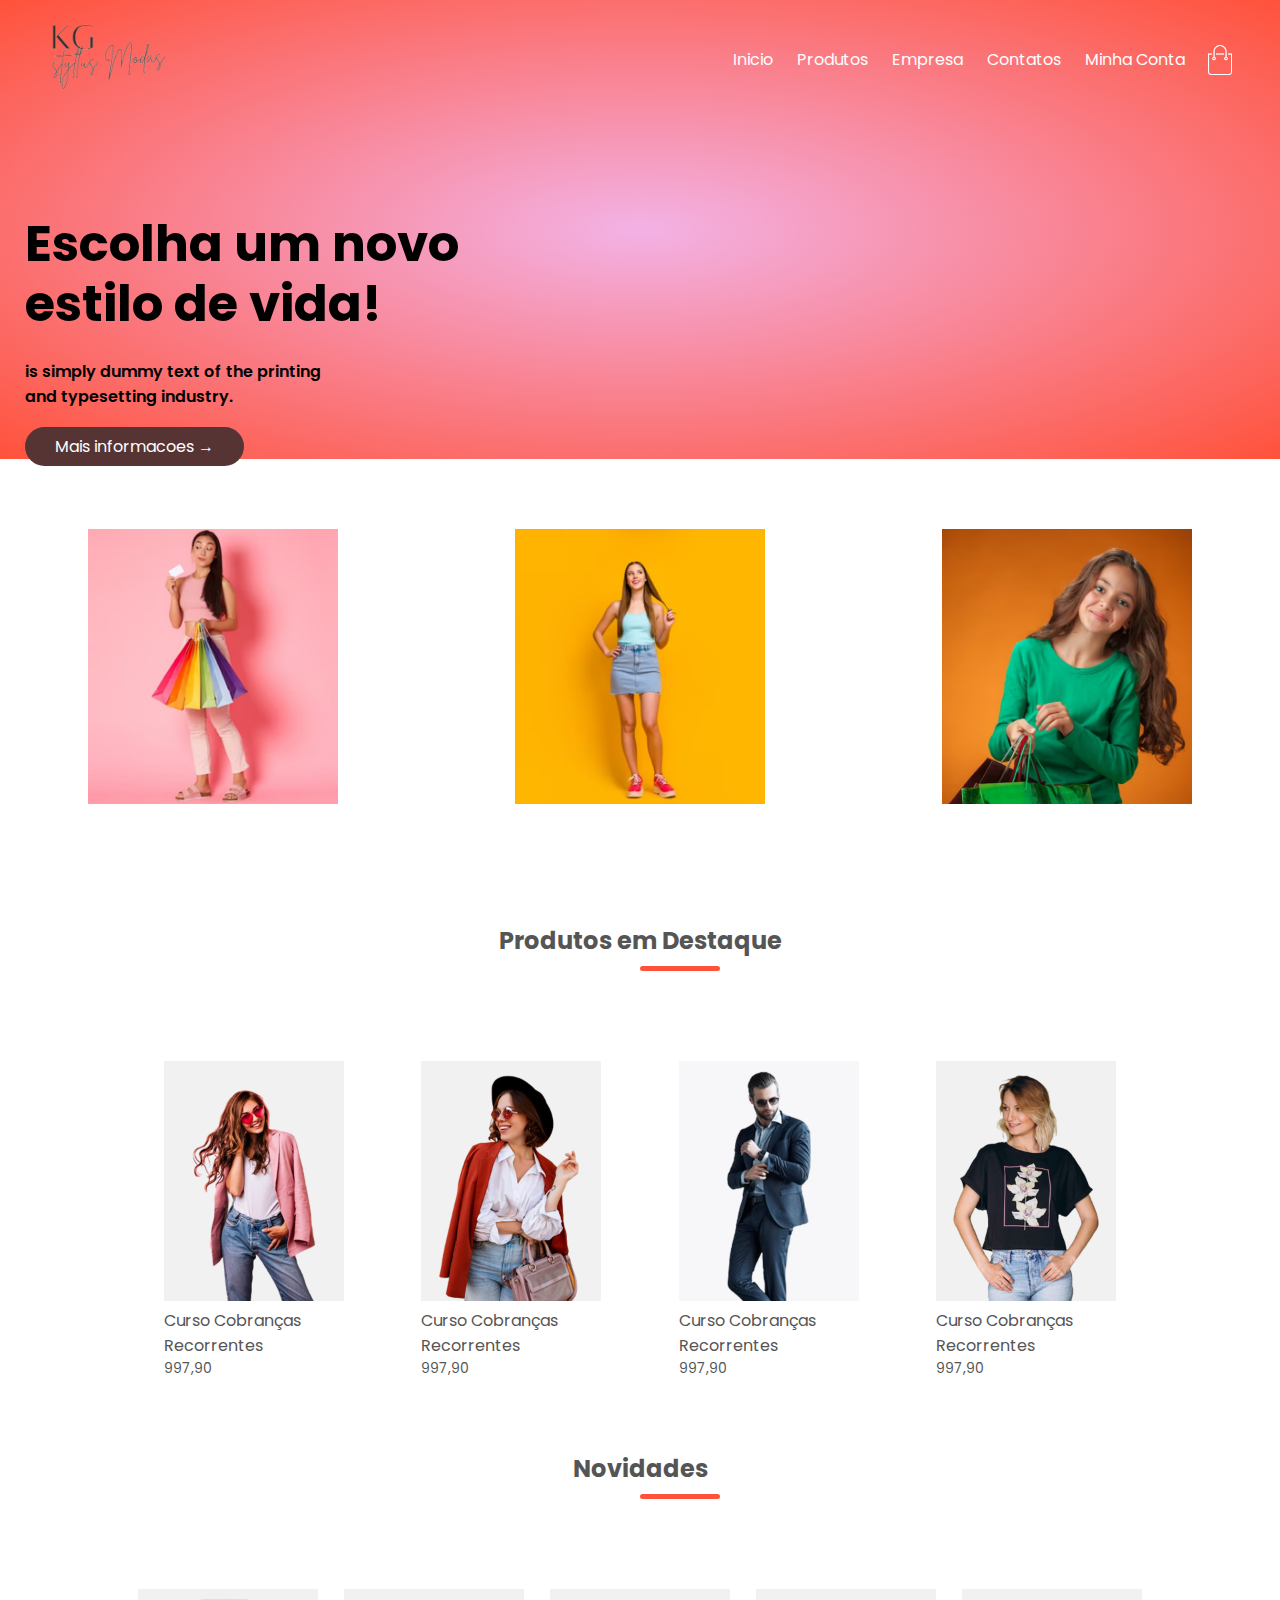
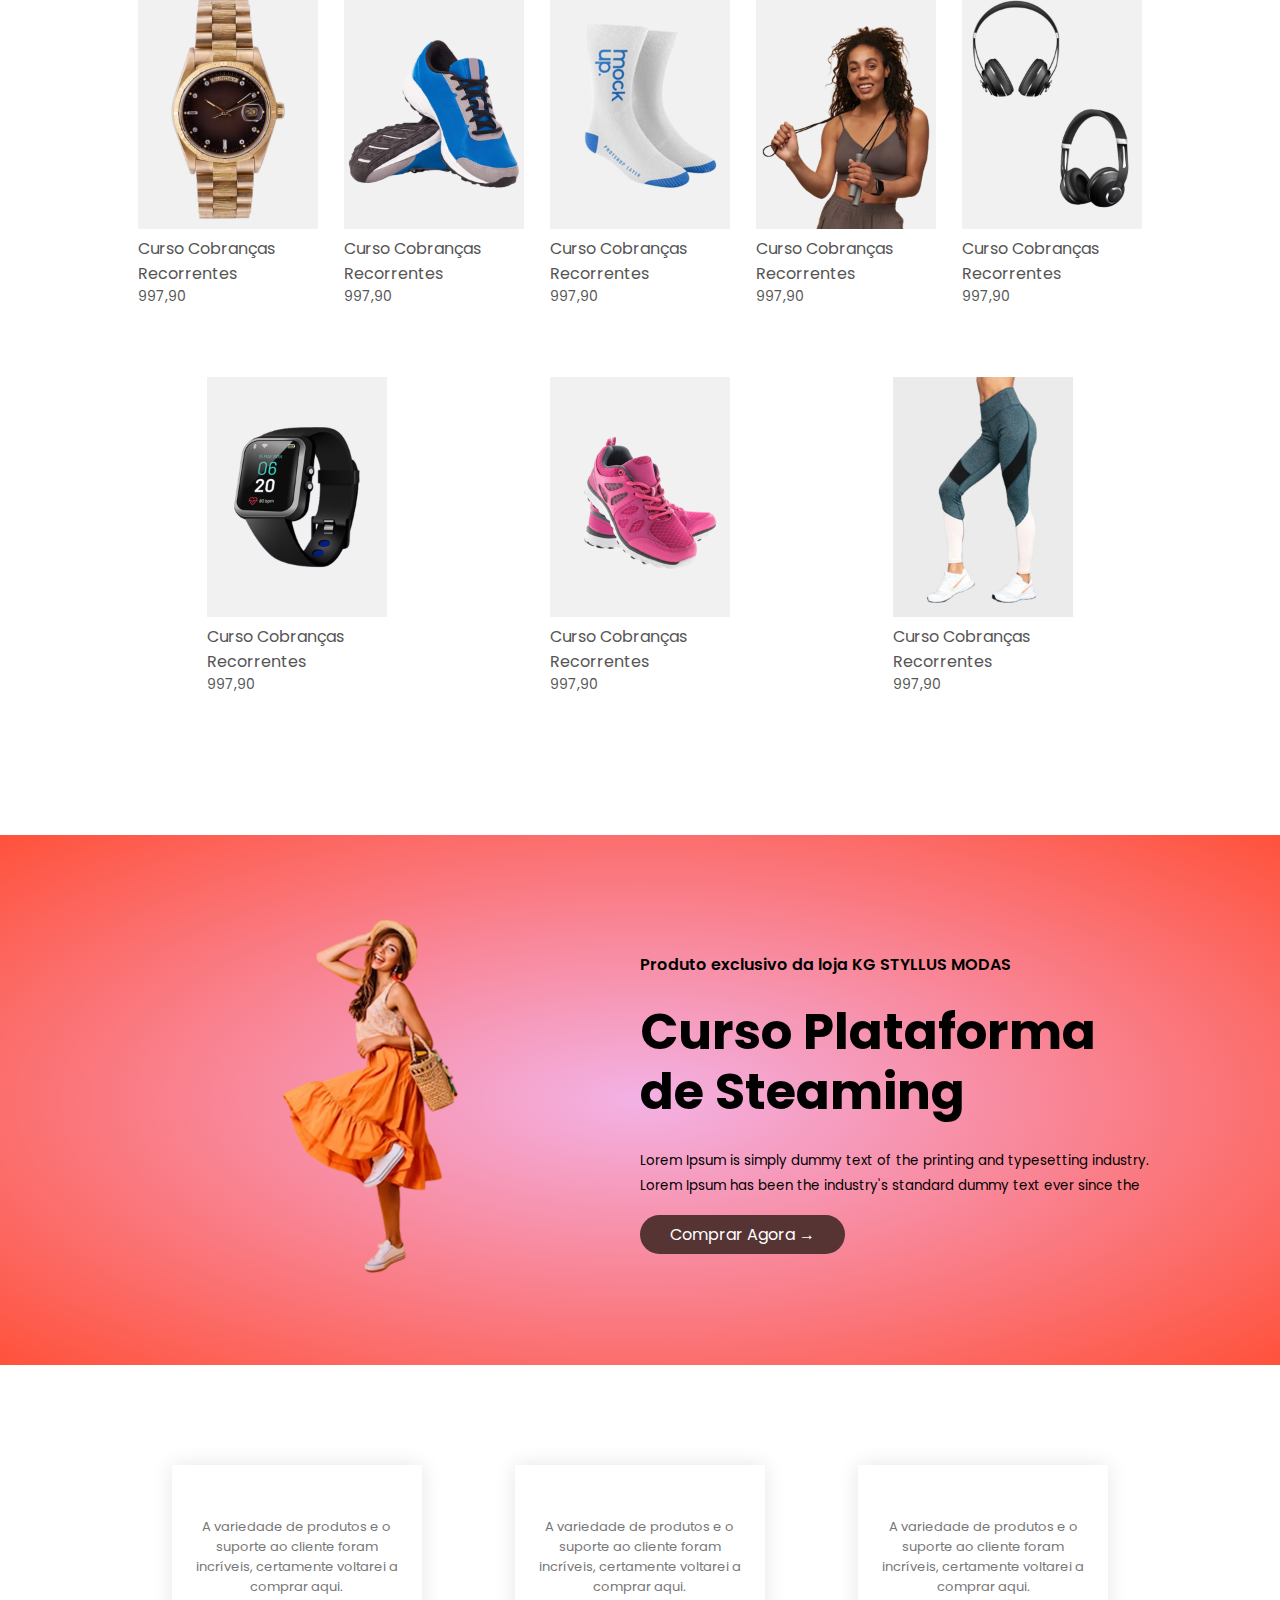
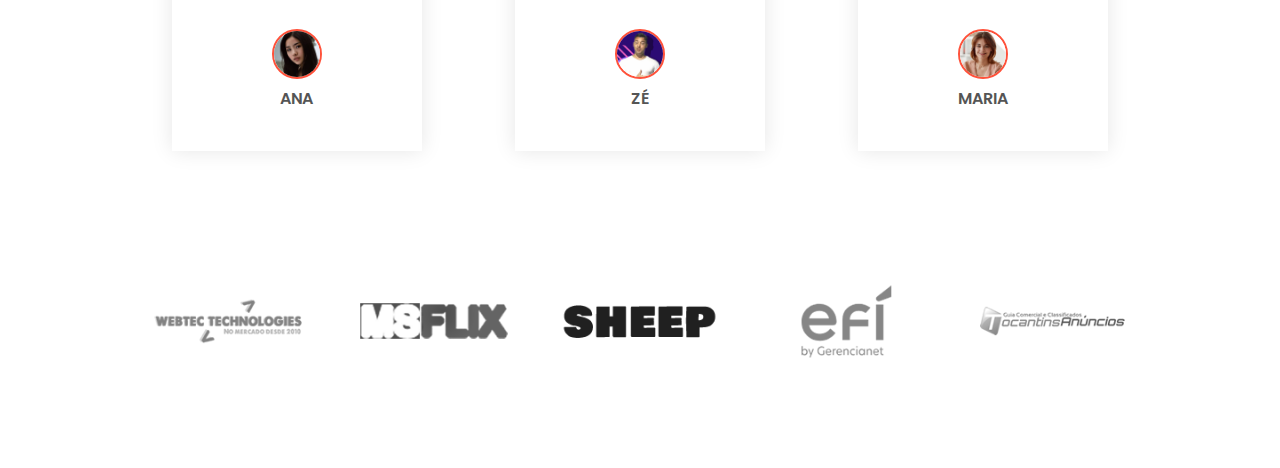
==== index.html @ 768f48ec "tela principal" ====
<!DOCTYPE html>
<html lang="pt-br">

<head>
    <meta charset="UTF-8">
    <meta name="viewport" content="width=device-width, initial-scale=1.0">
    <title>KG STYLLUS MODAS</title>
    <link rel="stylesheet" href="assets/css/style.css">
</head>

<body>

    <!--INICIO DO BANNER KGSTYLLUSMODAS.COM.BR-->
    <div class="banner">
        <!--INICIO DO CONTAINER KGSTYLLUSMODAS.COM.BR-->
        <div class="container">
            <!--INICIO NAVEGACAO TOPO KGSTYLLUSMODAS.COM.BR-->
            <div class="navbar">
                <div class="logo">
                    <img src="assets/imgkg/logo1-sem-fundo.png" alt="KG STYLLUS MODAS" width="125px">
                </div>
                <!--INICIO MENU DE NAVEGAÇAO TOPO KGSTYLLUSMODAS.COM.BR-->
                <nav>
                    <ul id="MenuItens">
                        <li> <a href="" title="">Inicio</a></li>
                        <li> <a href="" title="">Produtos</a></li>
                        <li> <a href="" title="">Empresa</a></li>
                        <li> <a href="" title="">Contatos</a></li>
                        <li> <a href="" title="">Minha Conta</a></li>
                    </ul>
                </nav>
                <!--FIM MENU DE NAVEGAÇAO TOPO KGSTYLLUSMODAS.COM.BR -->

                <img src="assets/img/carrinho.png" alt="" width="30px" height="30px">

            </div>
            <!--FIM NAVEGACAO TOPO KGSTYLLUSMODAS.COM.BR -->

            <!--INICIO TEXTO DO BANNER KGSTYLLUSMODAS.COM.BR-->
            <div class="linha">
                <div class="col-2">
                    <h1>Escolha um novo <br>estilo de vida!</h1>
                    <p>is simply dummy text of the printing <br>and typesetting industry.</p>
                    <br><a href="" class="btn">Mais informacoes &#8594;</a>
                </div>


                <div class="col-2">
                    <img src="assets/img/banner-1.png" alt="">
                </div>
            </div>
            <!--FIM TEXTO DO BANNER KGSTYLLUSMODAS.COM.BR-->
        </div>
        <!--FIM DO CONTAINER KGSTYLLUSMODAS.COM.BR-->
    </div>
    <!--FIM DO BANNER KGSTYLLUSMODAS.COM.BR-->

    <!--INICIO CATEGORIAS EM DESTAQUE KGSTYLLUSMODAS.COM.BR -->
    <div class="categorias">
        <!--INICIO CORPO-CATEGORIAS EM DESTAQUE KGSTYLLUSMODAS.COM.BR -->
        <div class="">
            <!--INICIO LINHA DO CORPO-CATEGORIAS EM DESTAQUE KGSTYLLUSMODAS.COM.BR -->
            <div class="linha">
                <div class="col-3">
                    <img src="assets/img/categoria-1.jpg" alt="">
                </div>
                <div class="col-3">
                    <img src="assets/img/categoria-2.jpg" alt="">
                </div>
                <div class="col-3">
                    <img src="assets/img/categoria-3.jpg" alt="">
                </div>
            </div>
            <!--FIM LINHA DO CORPO-CATEGORIAS EM DESTAQUE KGSTYLLUSMODAS.COM.BR -->

        </div>
        <!--FIM CORPO-CATEGORIAS EM DESTAQUE KGSTYLLUSMODAS.COM.BR -->
    </div>
    <!--FIM CATEGORIAS EM DESTAQUE KGSTYLLUSMODAS.COM.BR -->
    <!--INICIO PRODUTOS EM DESTAQUE KGSTYLLUSMODAS.COM.BR-->
    <div class="corpo-categorias">
        <h2 class="titulo">Produtos em Destaque</h2>

        <!--INICIO LINHA DO PRODUTO EM DESTAQUE KGSTYLLUSMODAS.COM.BR -->
        <div class="linha">
            <!--INICIO ITEM PRODUTOS EM DESTAQUE KGSTYLLUSMODAS.COM.BR-->
            <div class="col-4">
                <img src="assets/img/produto-1.jpg" alt="">
                <h4>Curso Cobranças Recorrentes</h4>
                <div class="classificacao">
                    <ion-icon name="star"></ion-icon>
                    <ion-icon name="star"></ion-icon>
                    <ion-icon name="star"></ion-icon>
                    <ion-icon name="star"></ion-icon>
                    <ion-icon name="star"></ion-icon>
                </div>
                <p>997,90</p>
            </div>
            <!--FIM ITEM PRODUTOS EM DESTAQUE KGSTYLLUSMODAS.COM.BR-->
            <!--INICIO ITEM PRODUTOS EM DESTAQUE KGSTYLLUSMODAS.COM.BR-->
            <div class="col-4">
                <img src="assets/img/produto-2.jpg" alt="">
                <h4>Curso Cobranças Recorrentes</h4>
                <div class="classificacao">
                    <ion-icon name="star"></ion-icon>
                    <ion-icon name="star"></ion-icon>
                    <ion-icon name="star"></ion-icon>
                    <ion-icon name="star"></ion-icon>
                    <ion-icon name="star"></ion-icon>
                </div>
                <p>997,90</p>
            </div>
            <!--FIM ITEM PRODUTOS EM DESTAQUE KGSTYLLUSMODAS.COM.BR-->
            <!--INICIO ITEM PRODUTOS EM DESTAQUE KGSTYLLUSMODAS.COM.BR-->
            <div class="col-4">
                <img src="assets/img/produto-3.jpg" alt="">
                <h4>Curso Cobranças Recorrentes</h4>
                <div class="classificacao">
                    <ion-icon name="star"></ion-icon>
                    <ion-icon name="star"></ion-icon>
                    <ion-icon name="star"></ion-icon>
                    <ion-icon name="star"></ion-icon>
                    <ion-icon name="star"></ion-icon>
                </div>
                <p>997,90</p>
            </div>
            <!--FIM ITEM PRODUTOS EM DESTAQUE KGSTYLLUSMODAS.COM.BR-->
            <!--INICIO ITEM PRODUTOS EM DESTAQUE KGSTYLLUSMODAS.COM.BR-->
            <div class="col-4">
                <img src="assets/img/produto-4.jpg" alt="">
                <h4>Curso Cobranças Recorrentes</h4>
                <div class="classificacao">
                    <ion-icon name="star"></ion-icon>
                    <ion-icon name="star"></ion-icon>
                    <ion-icon name="star"></ion-icon>
                    <ion-icon name="star"></ion-icon>
                    <ion-icon name="star"></ion-icon>
                </div>
                <p>997,90</p>
            </div>
            <!--FIM ITEM PRODUTOS EM DESTAQUE KGSTYLLUSMODAS.COM.BR-->
        </div>
        <!--FIM LINHA DO PRODUTO EM DESTAQUE KGSTYLLUSMODAS.COM.BR -->




        <h2 class="titulo">Novidades</h2>

        <!--INICIO LINHA DO PRODUTO EM DESTAQUE KGSTYLLUSMODAS.COM.BR -->
        <div class="linha">
            <!--INICIO ITEM PRODUTOS EM DESTAQUE KGSTYLLUSMODAS.COM.BR-->
            <div class="col-4">
                <img src="assets/img/produto-5.jpg" alt="">
                <h4>Curso Cobranças Recorrentes</h4>
                <div class="classificacao">
                    <ion-icon name="star"></ion-icon>
                    <ion-icon name="star"></ion-icon>
                    <ion-icon name="star"></ion-icon>
                    <ion-icon name="star"></ion-icon>
                    <ion-icon name="star"></ion-icon>
                </div>
                <p>997,90</p>
            </div>
            <!--FIM ITEM PRODUTOS EM DESTAQUE KGSTYLLUSMODAS.COM.BR-->
            <!--INICIO ITEM PRODUTOS EM DESTAQUE KGSTYLLUSMODAS.COM.BR-->
            <div class="col-4">
                <img src="assets/img/produto-6.jpg" alt="">
                <h4>Curso Cobranças Recorrentes</h4>
                <div class="classificacao">
                    <ion-icon name="star"></ion-icon>
                    <ion-icon name="star"></ion-icon>
                    <ion-icon name="star"></ion-icon>
                    <ion-icon name="star"></ion-icon>
                    <ion-icon name="star"></ion-icon>
                </div>
                <p>997,90</p>
            </div>
            <!--FIM ITEM PRODUTOS EM DESTAQUE KGSTYLLUSMODAS.COM.BR-->
            <!--INICIO ITEM PRODUTOS EM DESTAQUE KGSTYLLUSMODAS.COM.BR-->
            <div class="col-4">
                <img src="assets/img/produto-7.jpg" alt="">
                <h4>Curso Cobranças Recorrentes</h4>
                <div class="classificacao">
                    <ion-icon name="star"></ion-icon>
                    <ion-icon name="star"></ion-icon>
                    <ion-icon name="star"></ion-icon>
                    <ion-icon name="star"></ion-icon>
                    <ion-icon name="star"></ion-icon>
                </div>
                <p>997,90</p>
            </div>
            <!--FIM ITEM PRODUTOS EM DESTAQUE KGSTYLLUSMODAS.COM.BR-->
            <!--INICIO ITEM PRODUTOS EM DESTAQUE KGSTYLLUSMODAS.COM.BR-->
            <div class="col-4">
                <img src="assets/img/produto-8.jpg" alt="">
                <h4>Curso Cobranças Recorrentes</h4>
                <div class="classificacao">
                    <ion-icon name="star"></ion-icon>
                    <ion-icon name="star"></ion-icon>
                    <ion-icon name="star"></ion-icon>
                    <ion-icon name="star"></ion-icon>
                    <ion-icon name="star"></ion-icon>
                </div>
                <p>997,90</p>
            </div>
            <!--FIM ITEM PRODUTOS EM DESTAQUE KGSTYLLUSMODAS.COM.BR-->
            <!--INICIO ITEM PRODUTOS EM DESTAQUE KGSTYLLUSMODAS.COM.BR-->
            <div class="col-4">
                <img src="assets/img/produto-9.jpg" alt="">
                <h4>Curso Cobranças Recorrentes</h4>
                <div class="classificacao">
                    <ion-icon name="star"></ion-icon>
                    <ion-icon name="star"></ion-icon>
                    <ion-icon name="star"></ion-icon>
                    <ion-icon name="star"></ion-icon>
                    <ion-icon name="star"></ion-icon>
                </div>
                <p>997,90</p>
            </div>
            <!--FIM ITEM PRODUTOS EM DESTAQUE KGSTYLLUSMODAS.COM.BR-->
            <!--INICIO ITEM PRODUTOS EM DESTAQUE KGSTYLLUSMODAS.COM.BR-->
            <div class="col-4">
                <img src="assets/img/produto-10.jpg" alt="">
                <h4>Curso Cobranças Recorrentes</h4>
                <div class="classificacao">
                    <ion-icon name="star"></ion-icon>
                    <ion-icon name="star"></ion-icon>
                    <ion-icon name="star"></ion-icon>
                    <ion-icon name="star"></ion-icon>
                    <ion-icon name="star"></ion-icon>
                </div>
                <p>997,90</p>
            </div>
            <!--FIM ITEM PRODUTOS EM DESTAQUE KGSTYLLUSMODAS.COM.BR-->
            <!--INICIO ITEM PRODUTOS EM DESTAQUE KGSTYLLUSMODAS.COM.BR-->
            <div class="col-4">
                <img src="assets/img/produto-11.jpg" alt="">
                <h4>Curso Cobranças Recorrentes</h4>
                <div class="classificacao">
                    <ion-icon name="star"></ion-icon>
                    <ion-icon name="star"></ion-icon>
                    <ion-icon name="star"></ion-icon>
                    <ion-icon name="star"></ion-icon>
                    <ion-icon name="star"></ion-icon>
                </div>
                <p>997,90</p>
            </div>
            <!--FIM ITEM PRODUTOS EM DESTAQUE KGSTYLLUSMODAS.COM.BR-->
            <!--INICIO ITEM PRODUTOS EM DESTAQUE KGSTYLLUSMODAS.COM.BR-->
            <div class="col-4">
                <img src="assets/img/produto-12.jpg" alt="">
                <h4>Curso Cobranças Recorrentes</h4>
                <div class="classificacao">
                    <ion-icon name="star"></ion-icon>
                    <ion-icon name="star"></ion-icon>
                    <ion-icon name="star"></ion-icon>
                    <ion-icon name="star"></ion-icon>
                    <ion-icon name="star"></ion-icon>
                </div>
                <p>997,90</p>
            </div>
            <!--FIM ITEM PRODUTOS EM DESTAQUE KGSTYLLUSMODAS.COM.BR-->
        </div>
        <!--FIM LINHA DO PRODUTO EM DESTAQUE KGSTYLLUSMODAS.COM.BR -->


    </div>

    <!--FIM PRODUTOS EM DESTAQUE KGSTYLLUSMODAS.COM.BR-->


    <!--INICIO OFERTAS KGSTYLLUSMODAS.COM.BR-->
    <div class="ofertas">
        <div class="corpo-categorias">
            <div class="linha">

                <div class="col-2">
                    <img src="assets/img/banner-2.png" alt="" class="oferta-img">
                </div>
                <div class="col-2">
                    <p>Produto exclusivo da loja KG STYLLUS MODAS</p>
                    <h1>Curso Plataforma de Steaming</h1>
                    <small>Lorem Ipsum is simply dummy text of the printing and typesetting industry. Lorem Ipsum has
                        been the industry's standard dummy text ever since the </small>
                    <br> <br> <a href="" class="btn">Comprar Agora &#8594;</a>
                </div>
            </div>
        </div>
    </div>
    <!--FIM OFERTAS KGSTYLLUSMODAS.COM.BR-->

    <!--INICIO DEPOIMENTOS KGSTYLLUSMODAS.COM.BR-->
    <div class="depoimentos">
        <div class="corpo-categorias">
            <div class="linha">

                <!--INICIO ITEM DEPOIMENTOS KGSTYLLUSMODAS.COM.BR-->
                <div class="col-3">
                    <ion-icon name="ribbon" class="depoimento-icone"></ion-icon>
                    <p>A variedade de produtos e o suporte ao cliente foram incríveis, certamente voltarei a comprar
                        aqui.
                    </p>
                    <div class="classificacao">
                        <ion-icon name="star"></ion-icon>
                        <ion-icon name="star"></ion-icon>
                        <ion-icon name="star"></ion-icon>
                        <ion-icon name="star"></ion-icon>
                        <ion-icon name="star"></ion-icon>
                    </div>
                    <img src="assets/img/cliente-1.png" alt="">
                    <h3>ANA</h3>
                </div>

                <!--INICIO ITEM DEPOIMENTOS KGSTYLLUSMODAS.COM.BR-->
                <div class="col-3">
                    <ion-icon name="ribbon" class="depoimento-icone"></ion-icon>
                    <p>A variedade de produtos e o suporte ao cliente foram incríveis, certamente voltarei a comprar
                        aqui.
                    </p>
                    <div class="classificacao">
                        <ion-icon name="star"></ion-icon>
                        <ion-icon name="star"></ion-icon>
                        <ion-icon name="star"></ion-icon>
                        <ion-icon name="star"></ion-icon>
                        <ion-icon name="star"></ion-icon>
                    </div>
                    <img src="assets/img/cliente-2.png" alt="">
                    <h3>ZÉ</h3>
                </div>

                <!--INICIO ITEM DEPOIMENTOS KGSTYLLUSMODAS.COM.BR-->
                <div class="col-3">
                    <ion-icon name="ribbon" class="depoimento-icone"></ion-icon>
                    <p>A variedade de produtos e o suporte ao cliente foram incríveis, certamente voltarei a comprar
                        aqui.
                    </p>
                    <div class="classificacao">
                        <ion-icon name="star"></ion-icon>
                        <ion-icon name="star"></ion-icon>
                        <ion-icon name="star"></ion-icon>
                        <ion-icon name="star"></ion-icon>
                        <ion-icon name="star"></ion-icon>
                    </div>
                    <img src="assets/img/cliente-3.png" alt="">
                    <h3>MARIA</h3>
                </div>
                <!--FIM ITEM DEPOIMENTOS KGSTYLLYSMODA.COM.BR-->
            </div>
        </div>
    </div>

    <!--FIM DEPOIMENTOS KGSTYLLUSMODAS.COM.BR-->

    <!--INICIO MARCAS KGSTYLLUSMODAS.COM.BR-->
    <div class="marcas">
        <div class="corpo-categorias">
            <div class="linha">

                <div class="col-5">
                    <img src="assets/img/marca-1.png" alt="">
                </div>

                <div class="col-5">
                    <img src="assets/img/marca-2.png" alt="">
                </div>

                <div class="col-5">
                    <img src="assets/img/marca-3.png" alt="">
                </div>

                <div class="col-5">
                    <img src="assets/img/marca-4.png" alt="">
                </div>

                <div class="col-5">
                    <img src="assets/img/marca-5.png" alt="">
                </div>

            </div>
        </div>
    </div>
        <!--FIM MARCAS KGSTYLLUSMODAS.COM.BR-->

        <script type="module" src="https://unpkg.com/ionicons@7.1.0/dist/ionicons/ionicons.esm.js"></script>
        <script nomodule src="https://unpkg.com/ionicons@7.1.0/dist/ionicons/ionicons.js"></script>
        <script src="/assets/js/app.js"></script>
</body>

</html>
---- assets/css/style.css ----
@import url('https://fonts.googleapis.com/css2?family=Poppins:ital,wght@0,100;0,200;0,300;0,400;0,500;0,600;0,700;0,800;0,900;1,100;1,200;1,300;1,400;1,500;1,600;1,700;1,800;1,900&display=swap');
*{
    margin: 0;
    padding: 0;
    box-sizing: border-box;
}

:root{
    --cor-padrao:#ff523b;
    --cor-padrao-hover:#f3b2e5;
    --cor-fonte:#fff;
    --cor-fonte-p:#555;
    --cor-btn:#563434;
    /*--cor-btn-hover:#15ff00;*/
    --cor-btn-hover: #eb9659;
    --cor-btn-fonte:#000;
    --cor-fonte-corpo: #555;
    --cor-fonte-corpo-leve: #777;
}

body{
    font-family: 'Poppins', sans-serif;
}

.banner{
    background: radial-gradient(var(--cor-padrao-hover), var(--cor-padrao));
}

.banner .linha{
    margin-top: 70px;
}
.container{
    max-width: 1300px;
    margin:  auto;
    padding-left: 25px;
    padding-right: 25px;
}

.navbar{
    display: flex;
    align-items: center;
    padding: 20px;
}

nav{
    flex: 1;
    text-align: right;
}

nav ul{
    display: inline-block;
    list-style-type: none;
}

nav ul li{
    display: inline-block;
    margin-right: 20px;
}

nav ul li a{
    text-decoration: none;
    color: var(--cor-fonte);
}

.banner p{
    color: var(--cor-fonte);
}

p{
    color: var(--cor-fonte-p);  
}


.linha{
    display: flex;
    align-items: center;
    flex-wrap: wrap;
    justify-content: space-around; /*essa configuração alinha td mundo ao centro*/
}

.col-2{
    flex-basis: 50%;
    min-width: 300px;
}

.col-2 img{
    max-width: 100%;
    padding: 50px 0;
}

.col-2 h1{
    font-size: 50px;
    line-height: 60px; /*usado para espaçamento entre as linhas*/
    margin: 25px 0;
}


.col-2 p{
    font-weight: 600;
    color: var(--cor-btn-fonte);
}

.btn {
    text-decoration: none;
    color: var(--cor-fonte);
    background: var(--cor-btn);
    padding: 8px 30px;
    margin: 30px 0;
    border-radius: 30px;
    transition: background 0.5s; /*transition botão "mais informações"*/
}

.btn:hover{
    background: var(--cor-btn-hover);
    color: var(--cor-fonte);  /*cor do botao com transition*/
}

.categorias{
    margin: 70px 0;
}

.corpo-categorias{
    max-width: 1080px;
    margin: auto;
    padding-left: 25px;
    padding-right: 25px;
}

.col-3{
    flex-basis: 30%;
    max-width: 250px;
    margin-bottom: 30px;
}

.col-3 img {
    width: 100%;
    object-fit: cover; /*recortar imagem*/
    object-position: center; /*estender imagem no centro*/ /*esses dois serve para fazer com que ele se ajuste conforme a tela se ajusta*/
}

.col-4{
    flex-basis: 25%;
    max-width: 200px;
    padding: 10px;
    margin-bottom: 50px; 
    transition: transform 0.5s;
}

.col-4:hover{
    transform: scale(1.1);
}

.col-4 img{
    width: 100%;
    width: 100%;
    object-fit: cover; /*recortar imagem*/
    object-position: center; /*estender imagem no centro*/ /*esses dois serve para fazer com que ele se ajuste conforme a tela se ajusta*/
}

.titulo{
    position: relative;
    line-height: 60px;
    margin: 0 auto 80px;
    text-align: center;
    color: var(--cor-fonte-corpo);
}

.titulo::after{
    content: '';
    background-color: var(--cor-padrao);
    width: 80px;
    height: 5px;
    border-radius:5px;
    position: absolute;
    bottom: 0;
    left: 50%;
    transition: traslateX(-50%);
}

h4{
    color: var(--cor-fonte-corpo);
    font-weight: normal;
}

.col-4 p{
    font-size: 14px;
}

.classificacao ion-icon{
    color: var(--cor-padrao);
}

/*-----------------OFERTAS---------------*/
.ofertas{
    background: radial-gradient(var(--cor-padrao-hover), var(--cor-padrao));
    margin-top: 80px;
    padding: 30px 0 ;
}

.col-2 .oferta-img{
    padding: 50px;
}

small{
    color: var(--cor-btn-fonte);
}


/*-----------------DEPOIMENTOS---------------*/

.depoimentos{
    padding-top: 100px;
}

.depoimentos .col-3{
    text-align: center;
    padding: 40px 20px;
    box-shadow: 0 0 20px 0 rgba(0, 0, 0, 0.1);
    cursor: pointer;
    transition: transform 0.5s;
    
}

.depoimentos .col-3:hover{
    transform: scale(1.1);
}

.depoimentos .col-3 img{
    width: 50px;
    border-radius: 50%;
    margin-top: 20px;
    border: 2px solid var(--cor-padrao);
}
.depoimento-icone{
    font-size: 34px;
    color: var(--cor-padrao);
}

.col-3 p{
    font-size: 13px;
    color: var(--cor-fonte-corpo-leve);
    margin: 12px 0;
}

.depoimentos .col-3 h3{
    font-size: 16px;
    font-weight: 600;
    color: var(--cor-fonte-corpo)
    
}

/*-----------------MARCAS---------------*/
.marcas{
    margin: 100px;
}

.col-5{
    width: 160px; 
}

.col-5 img{
    width: 100%;
    cursor: pointer;
    filter: grayscale(100%);
}

.col-5 img:hover{
    filter: grayscale(0%);
}
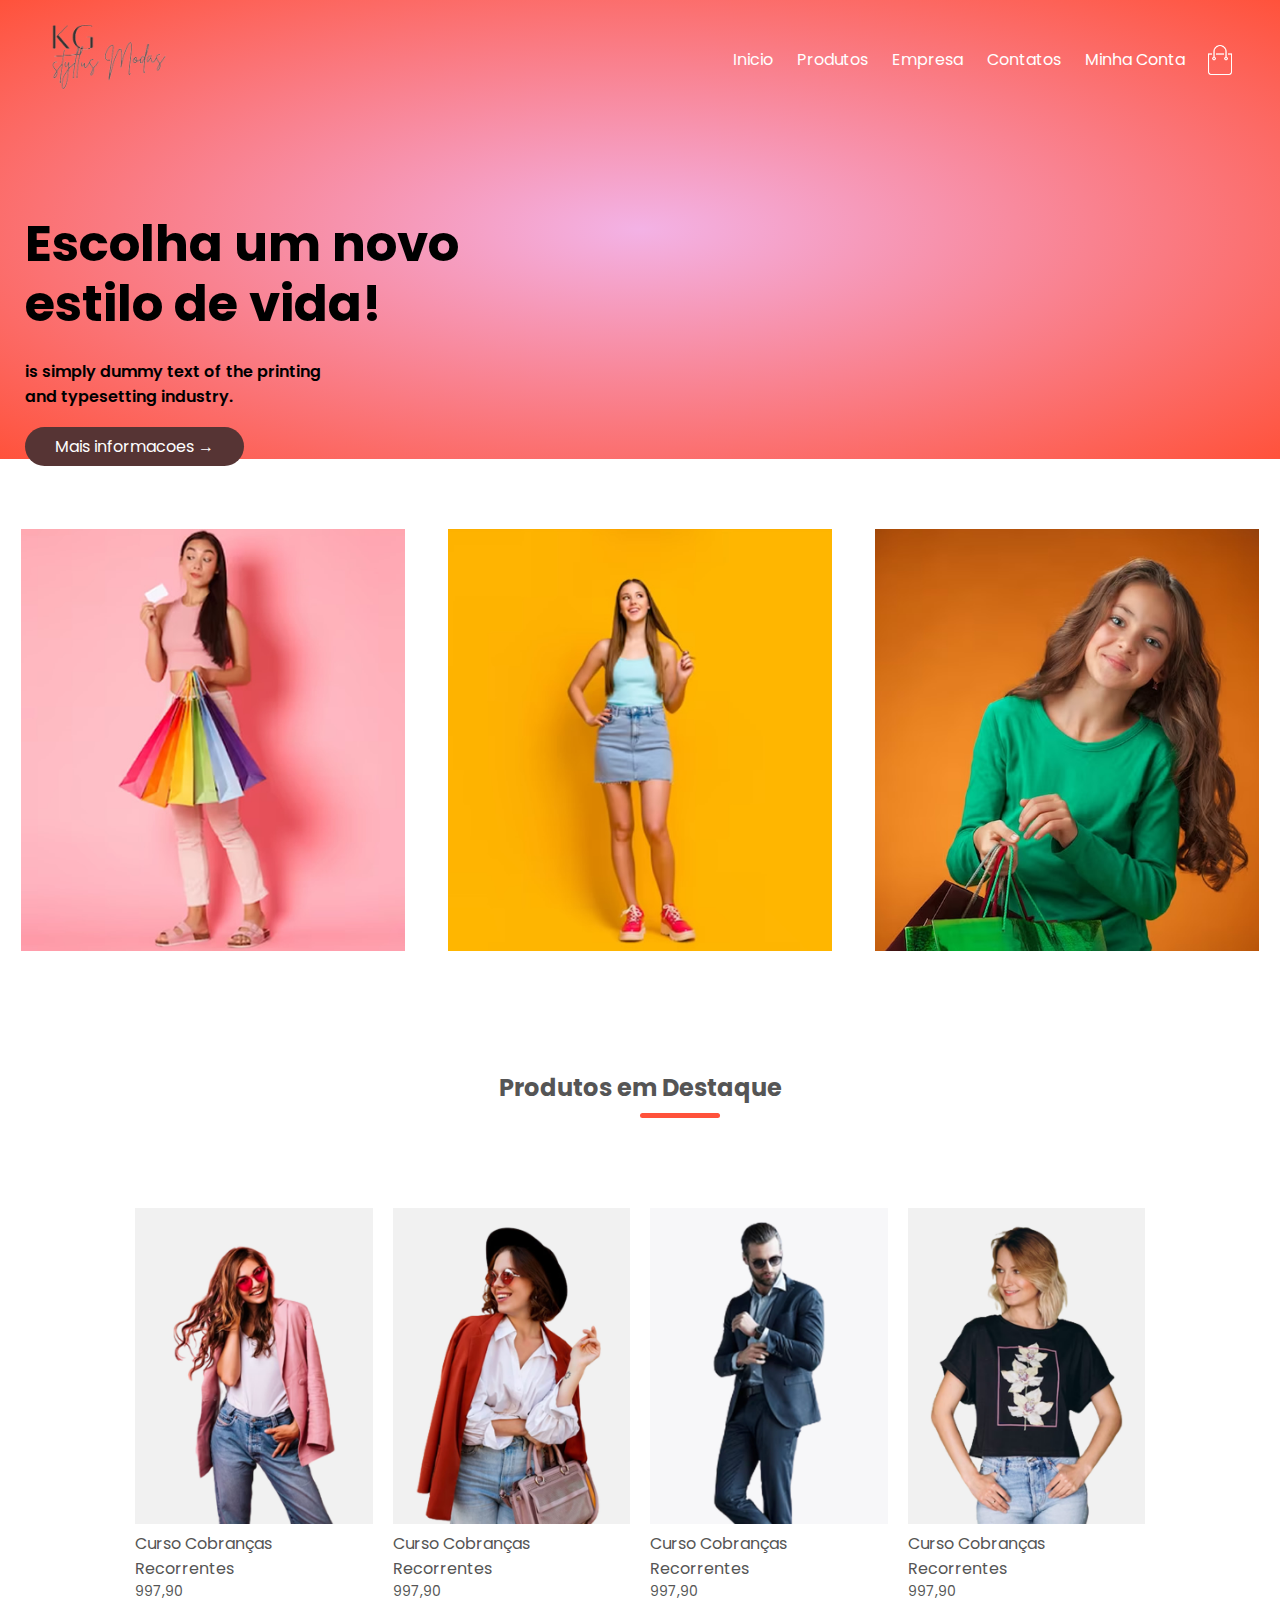
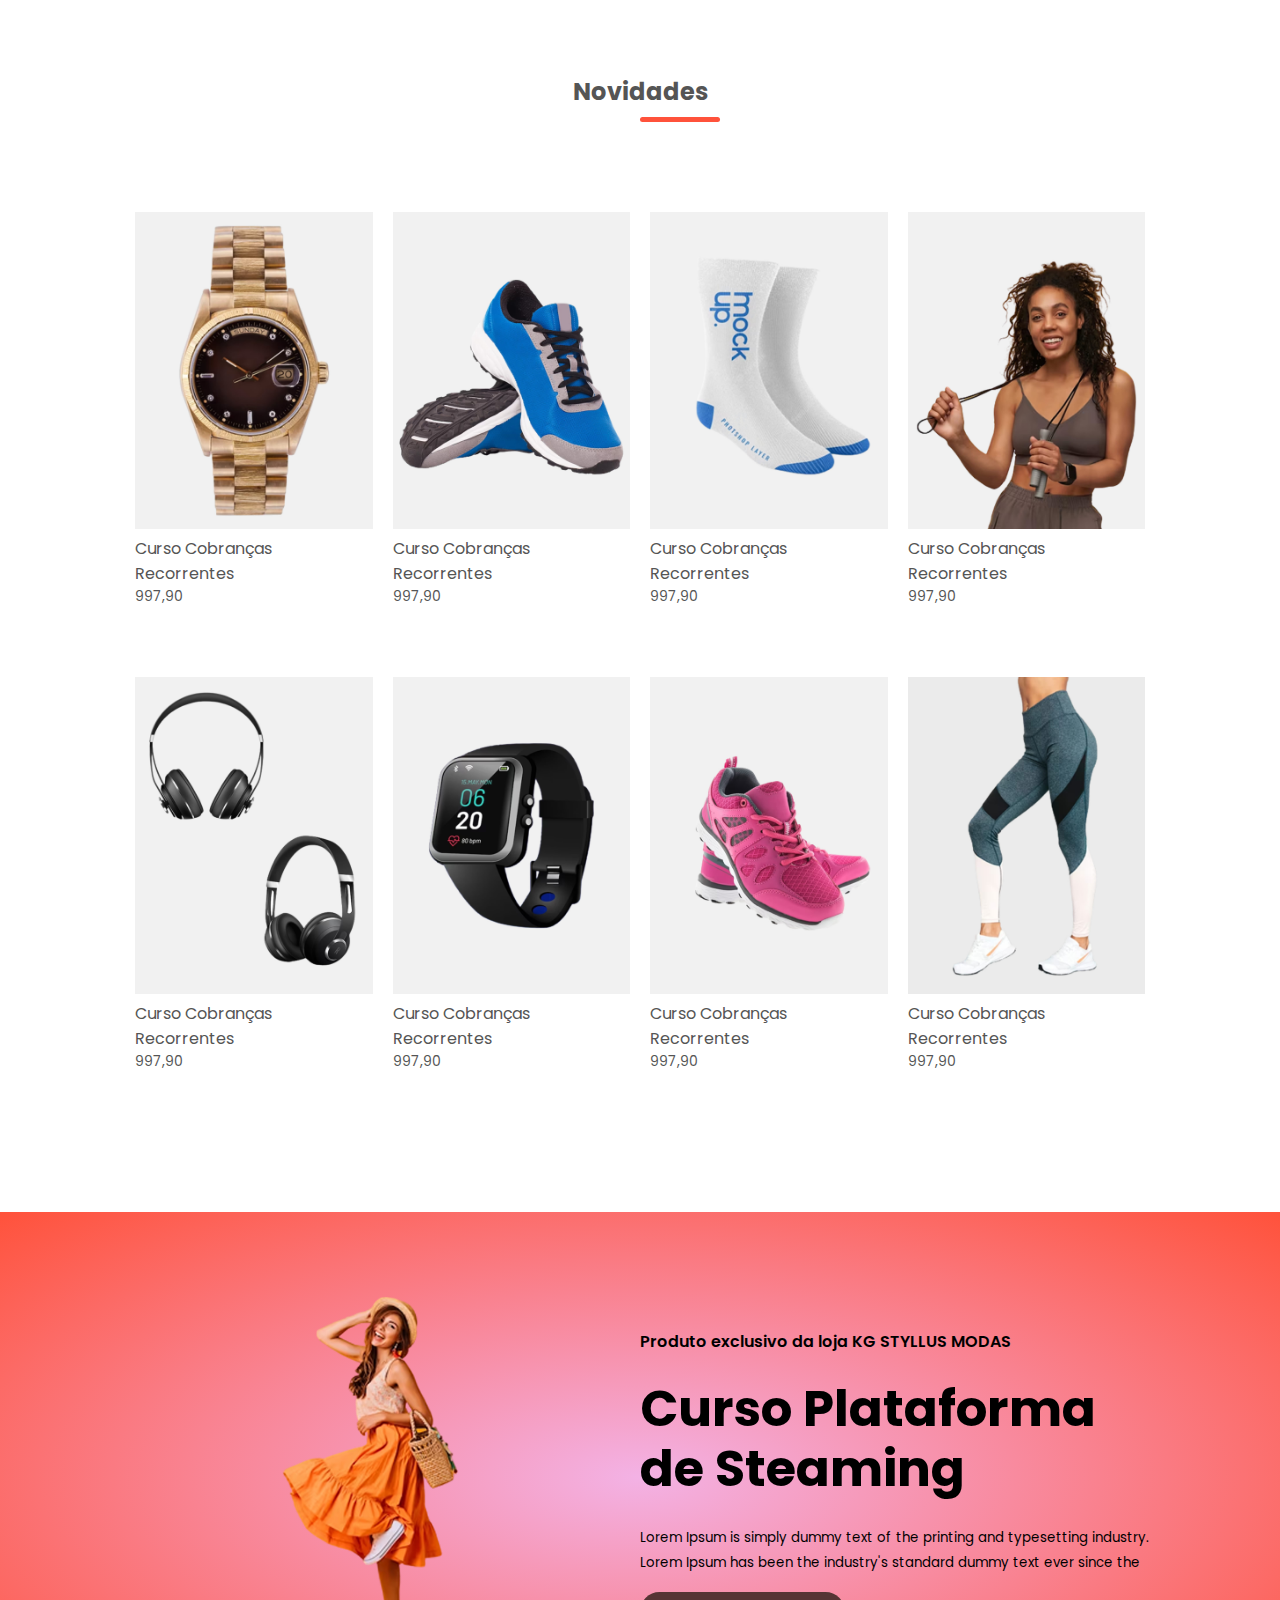
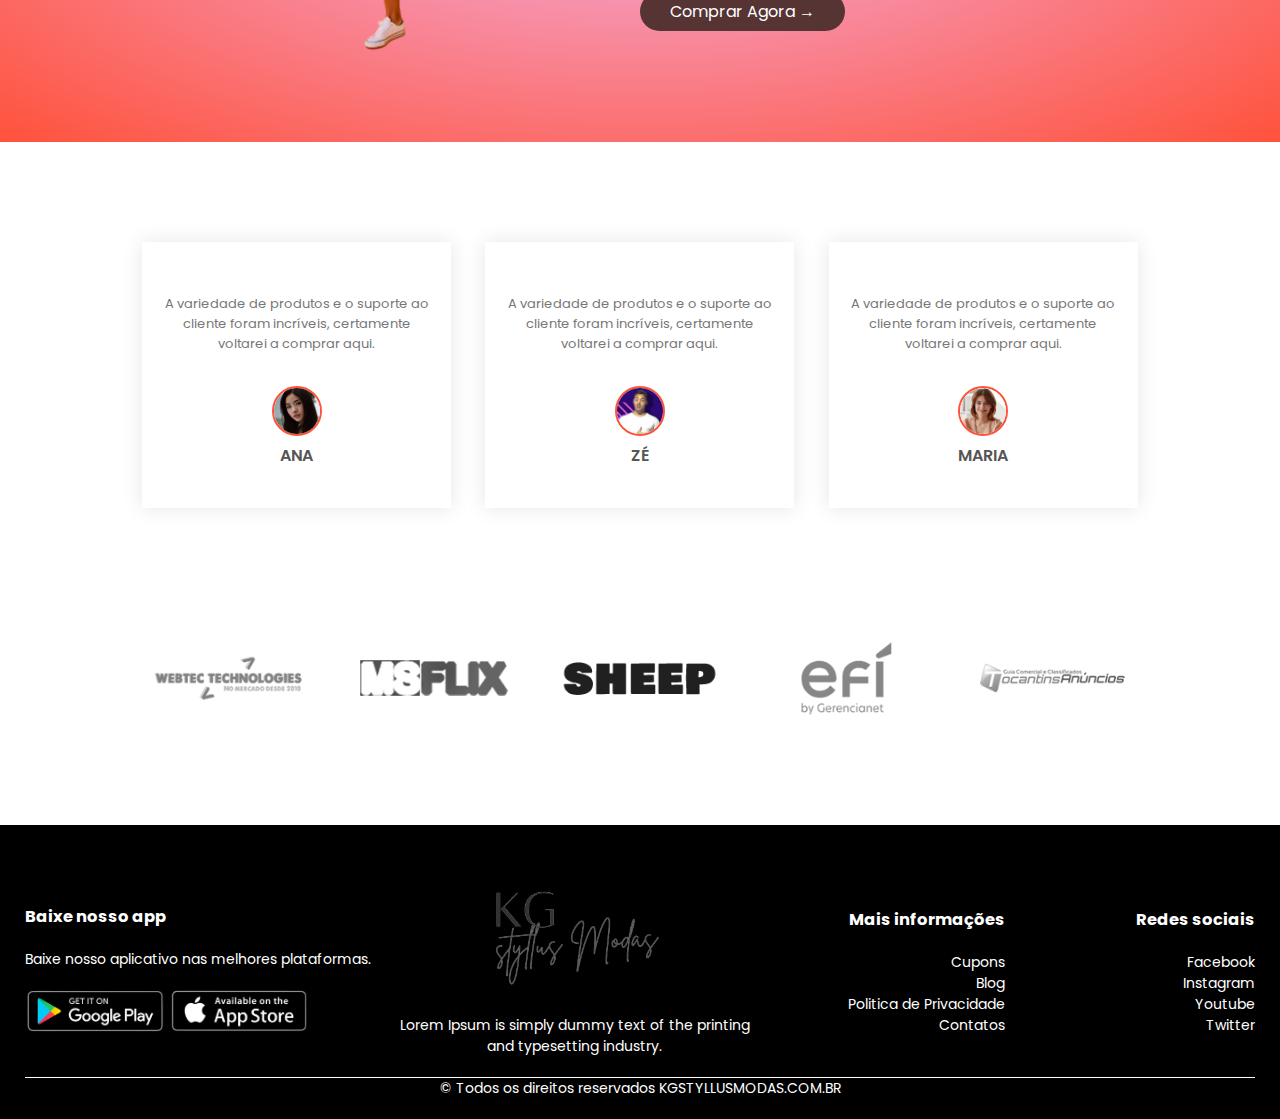
==== commit 1527587b: "tela de produtos" ====
--- a/index.html
+++ b/index.html
@@ -33,6 +33,8 @@
 
                 <img src="assets/img/carrinho.png" alt="" width="30px" height="30px">
 
+                <img src="assets/img/menu.png" alt="" class="menu-celular" onclick="menucelular()"> 
+
             </div>
             <!--FIM NAVEGACAO TOPO KGSTYLLUSMODAS.COM.BR -->
 
@@ -380,11 +382,60 @@
             </div>
         </div>
     </div>
-        <!--FIM MARCAS KGSTYLLUSMODAS.COM.BR-->
-
-        <script type="module" src="https://unpkg.com/ionicons@7.1.0/dist/ionicons/ionicons.esm.js"></script>
-        <script nomodule src="https://unpkg.com/ionicons@7.1.0/dist/ionicons/ionicons.js"></script>
-        <script src="/assets/js/app.js"></script>
+    <!--FIM MARCAS KGSTYLLUSMODAS.COM.BR-->
+
+
+    <!--INICIO RODAPÉ KGSTYLLUSMODAS.COM.BR-->
+    <footer class="rodape">
+        <div class="container">
+            <div class="linha">
+                <div class="rodape-col-1">
+                    <h3>Baixe nosso app</h3>
+                    <p>Baixe nosso aplicativo nas melhores plataformas.</p>
+                    <div class="app-logo">
+                        <img src="assets/img/google.png" alt="">
+                        <img src="assets/img/apple.png" alt="">
+                    </div>
+
+                </div>
+
+                <div class="rodape-col-2">
+                    <img src="assets/imgkg/logo1-sem-fundo.png" alt="">
+                    <p>Lorem Ipsum is simply dummy text of the printing and typesetting industry.</p>
+                </div>
+
+                <div class="rodape-col-3">
+                    <h3>Mais informações</h3>
+                    <ul>
+                        <li>Cupons</li>
+                        <li>Blog</li>
+                        <li>Politica de Privacidade</li>
+                        <li>Contatos</li>
+                    </ul>
+                </div>
+
+                <div class="rodape-col-4">
+                    <h3>Redes sociais</h3>
+                    <ul>
+                        <li>Facebook</li>
+                        <li>Instagram</li>
+                        <li>Youtube</li>
+                        <li>Twitter</li>
+                    </ul>
+                </div>
+
+            </div>
+            <hr>
+            <p class="direitos">
+                &#169; Todos os direitos reservados KGSTYLLUSMODAS.COM.BR   
+            </p>
+        </div>
+    </footer>
+    <!--FIM RODAPÉ KGSTYLLUSMODAS.COM.BR-->
+
+    <script type="module" src="https://unpkg.com/ionicons@7.1.0/dist/ionicons/ionicons.esm.js"></script>
+    <script nomodule src="https://unpkg.com/ionicons@7.1.0/dist/ionicons/ionicons.js"></script>
+    <script src="assets/js/app.js"></script>
 </body>
 
 </html>--- a/assets/css/style.css
+++ b/assets/css/style.css
@@ -128,7 +128,7 @@
 
 .col-3{
     flex-basis: 30%;
-    max-width: 250px;
+    min-width: 250px;
     margin-bottom: 30px;
 }
 
@@ -140,7 +140,7 @@
 
 .col-4{
     flex-basis: 25%;
-    max-width: 200px;
+    min-width: 200px;
     padding: 10px;
     margin-bottom: 50px; 
     transition: transform 0.5s;
@@ -266,4 +266,149 @@
 
 .col-5 img:hover{
     filter: grayscale(0%);
+}
+
+/*-----------------RODAPÉ---------------*/
+.rodape{
+    background-color: var(--cor-btn-fonte);
+    color: var(--cor-fonte);
+    padding: 60px 0 20px;
+    font-size: 14px;
+}
+
+.rodape p{
+    color: var(--cor-fonte);
+}
+
+.rodape h3{
+    color: var(--cor-fonte);
+    margin-bottom: 20px;
+}
+
+.rodape-col-1, .rodape-col-2, .rodape-col-3, .rodape-col-4{
+    min-width: 250px;
+    margin-bottom: 20px;
+}
+
+.rodape-col-1{
+    flex-basis: 30%;
+}
+
+.rodape-col-2{
+    flex: 1;
+    text-align: center;
+}
+
+.rodape-col-2 img{
+    width: 180px;
+    margin-bottom: 20px;
+}
+
+.rodape-col-3, .rodape-col-4{
+    flex-basis: 12%;
+    text-align: right;
+}
+
+ul{
+    list-style-type: none;
+}
+
+.app-logo{
+    margin-top: 20px;
+}
+.app-logo img{
+    width: 140px;
+}
+
+.rodape hr{
+    border: none;
+    height: 1px;
+    background: var(--cor-fonte);
+    margin: 20px, 0;
+}
+
+.direitos{
+    text-align: center;
+}
+
+/*-----------------LISTAGEM DE PRODUTOS---------------*/
+.novoMenu nav ul li a{
+    color: var(--cor-btn-fonte);
+}
+.novoMenu{
+    box-shadow: 0 2px 0 0 rgba(0, 0, 0, 0.1);
+}
+
+.linha2{
+    margin: 100px auto 50px;
+    justify-content: space-between;
+}
+
+/*-----------------MENU CELULAR-----------*/
+.menu-celular{
+    width: 28px;
+    margin-left: 20px;
+    display: none;
+}
+
+@media only screen and (max-width:800px){
+    nav ul{
+        position: absolute;
+        top: 70px;
+        left: 0;
+        background: var(--cor-btn-fonte);
+        width: 100%;
+        overflow: hidden;
+        transition: max-height 0.5s;
+    }
+    
+    nav ul li{
+        display: block;
+        margin-top: 10px;
+        margin-right: 50px;
+        margin-bottom: 10px;
+    }
+    nav ul li a{
+        color: var(--cor-fonte);
+        
+    }
+    
+    .menu-celular{
+        display: block;
+        cursor: pointer;
+    }
+
+    .novoMenu nav ul li a{
+        color: var(--cor-fonte);
+    }
+}
+
+
+/*-----------------MENU CELULAR 600PX-----------*/
+
+@media only screen and (max-width:600px){
+    .linha{
+        text-align: center;
+    }
+
+    .col-2, .col-3, .col-4{
+        flex-basis: 100%;
+    }
+
+    .col-2 h1{
+        font-size: 27px;
+    }
+
+    .rodape-col-3, .rodape-col-4{
+        text-align: center;
+    }
+
+    .col-4 p{
+        font-size: 24px;
+    }
+
+    .novoMenu nav ul li a{
+        color: var(--cor-fonte);
+    }
+    
 }